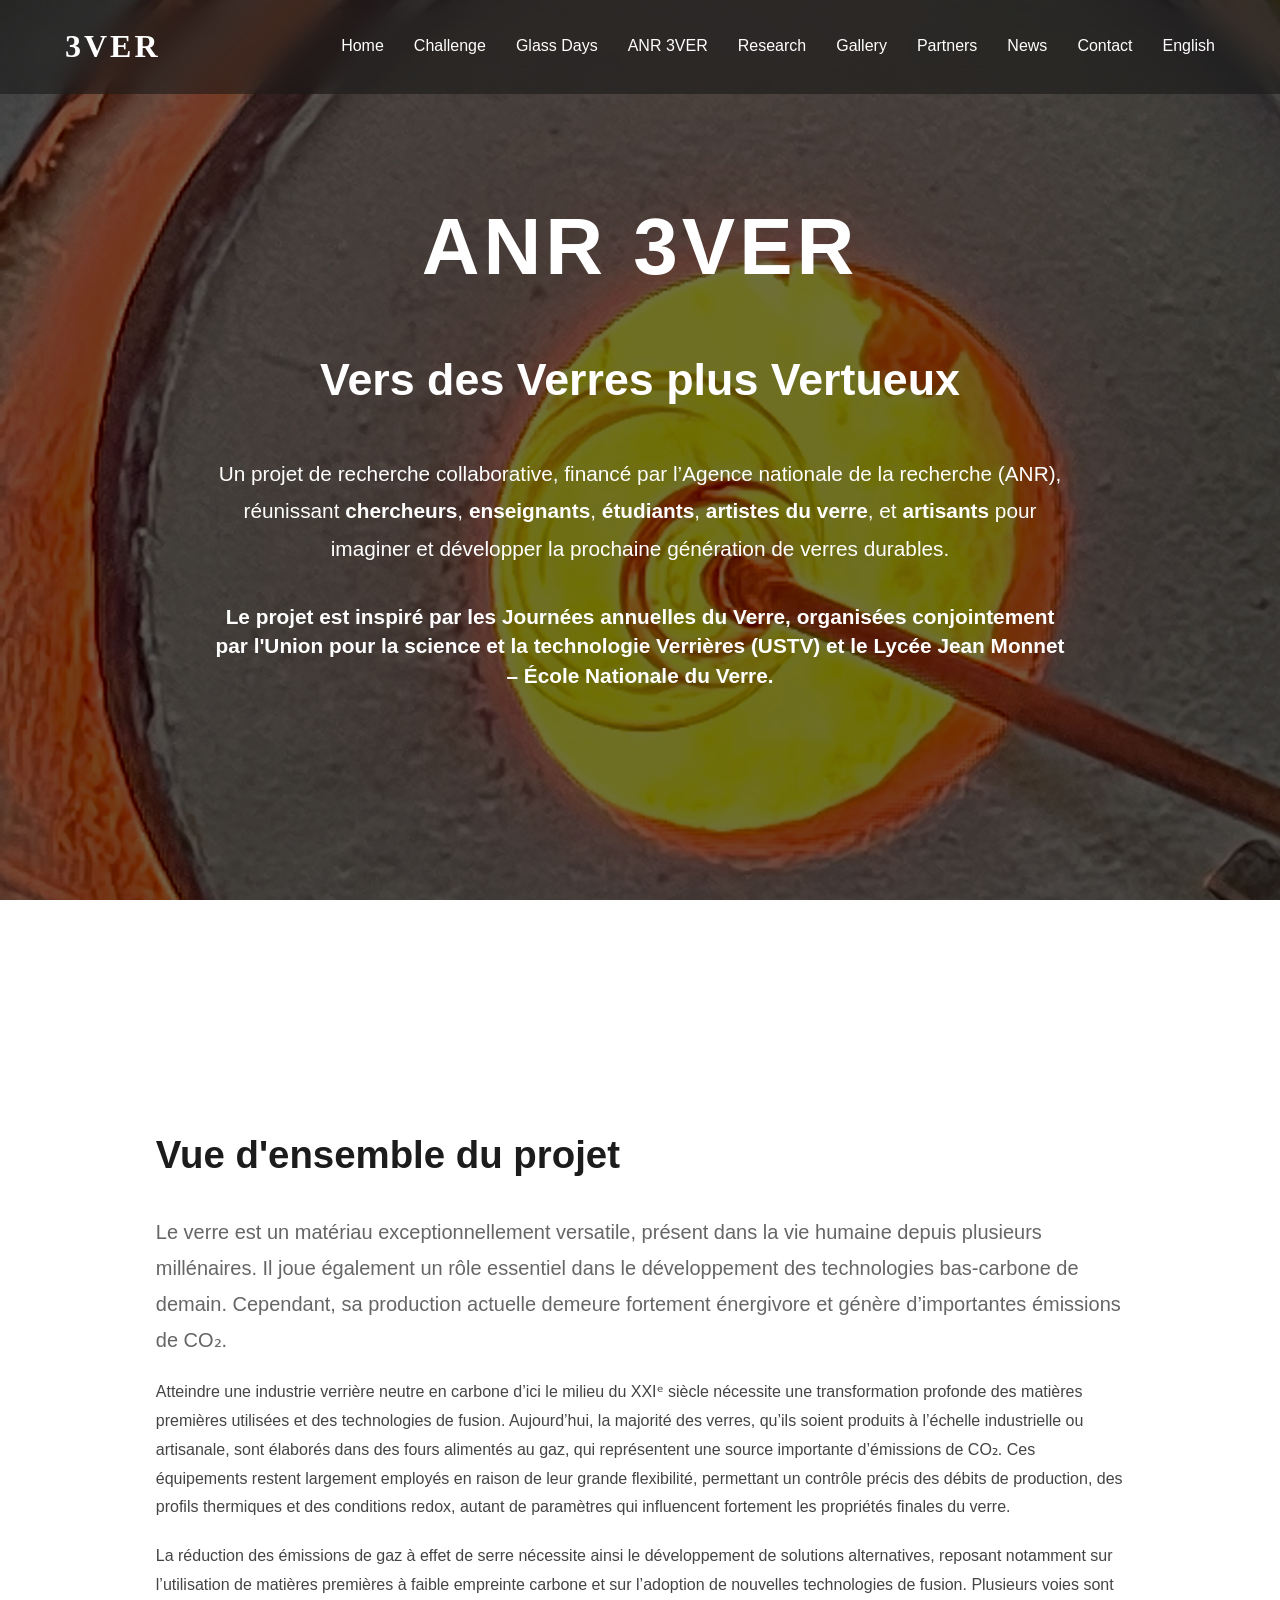
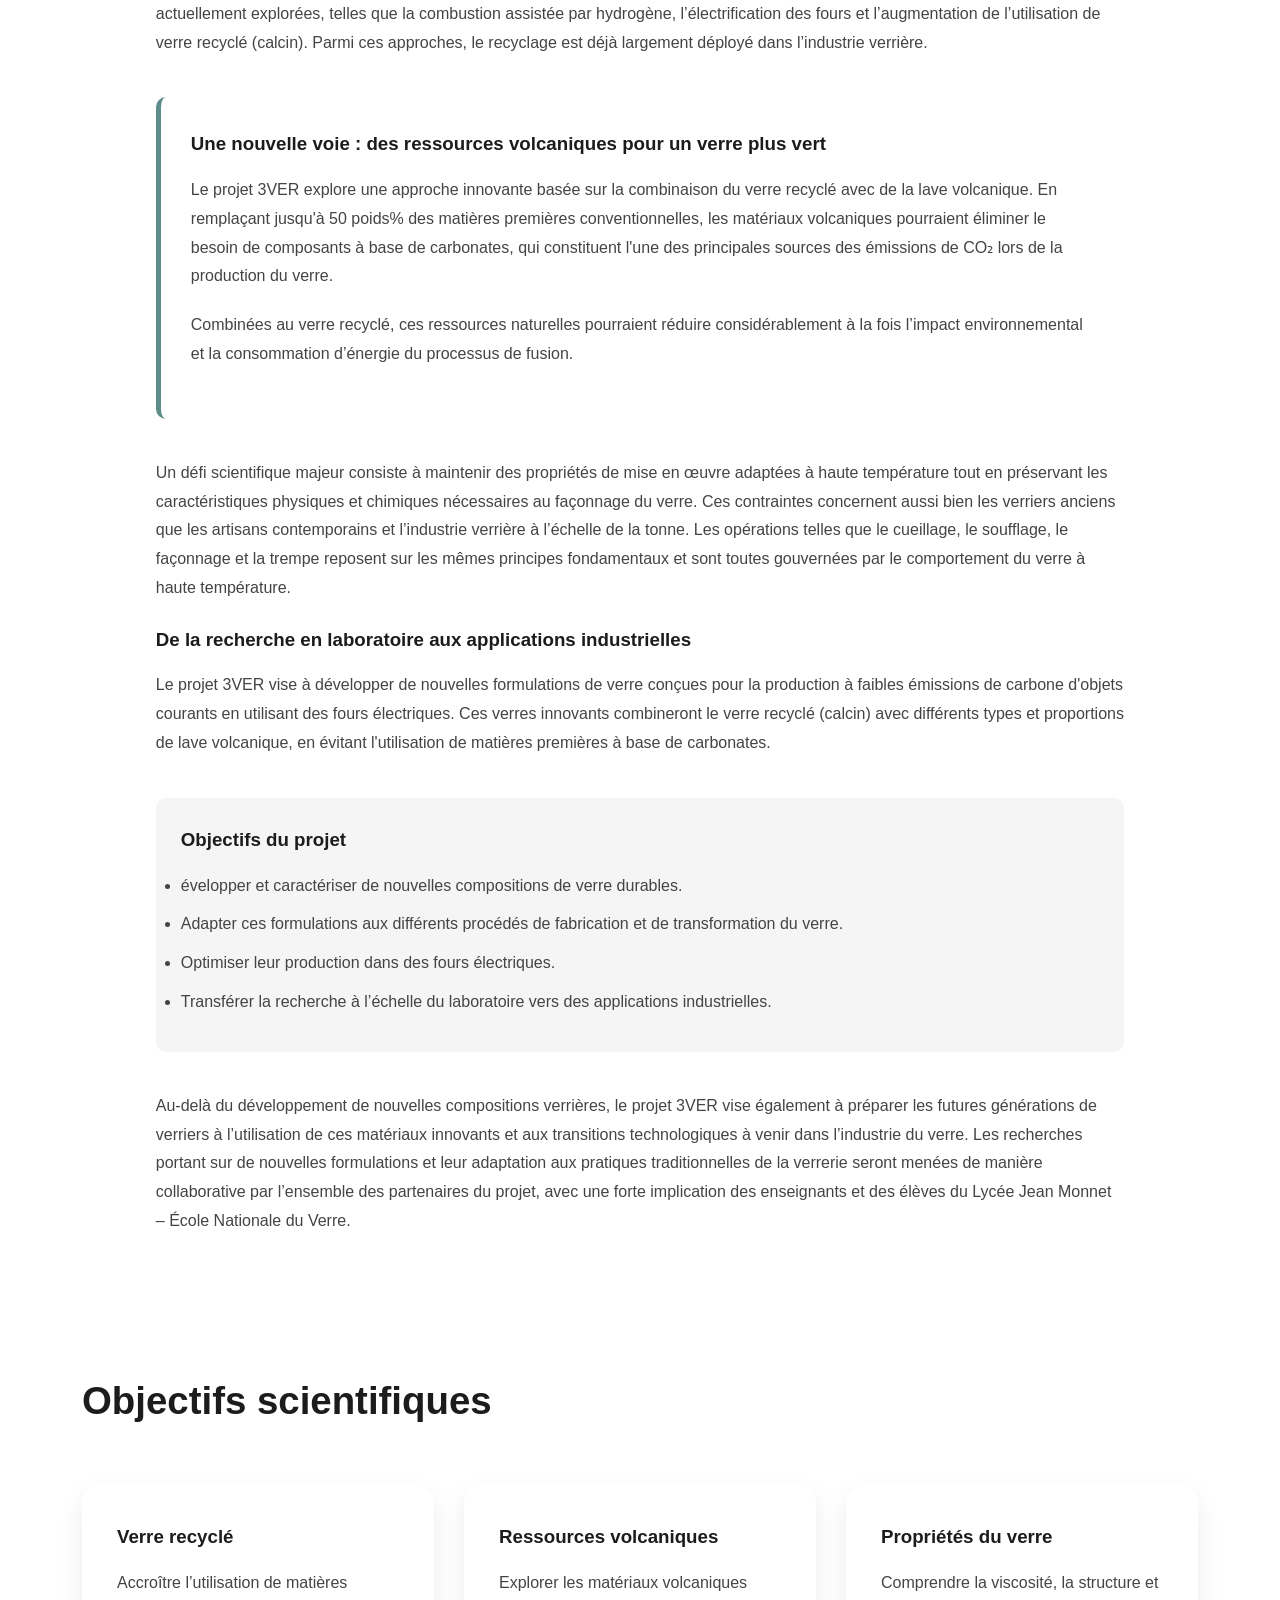
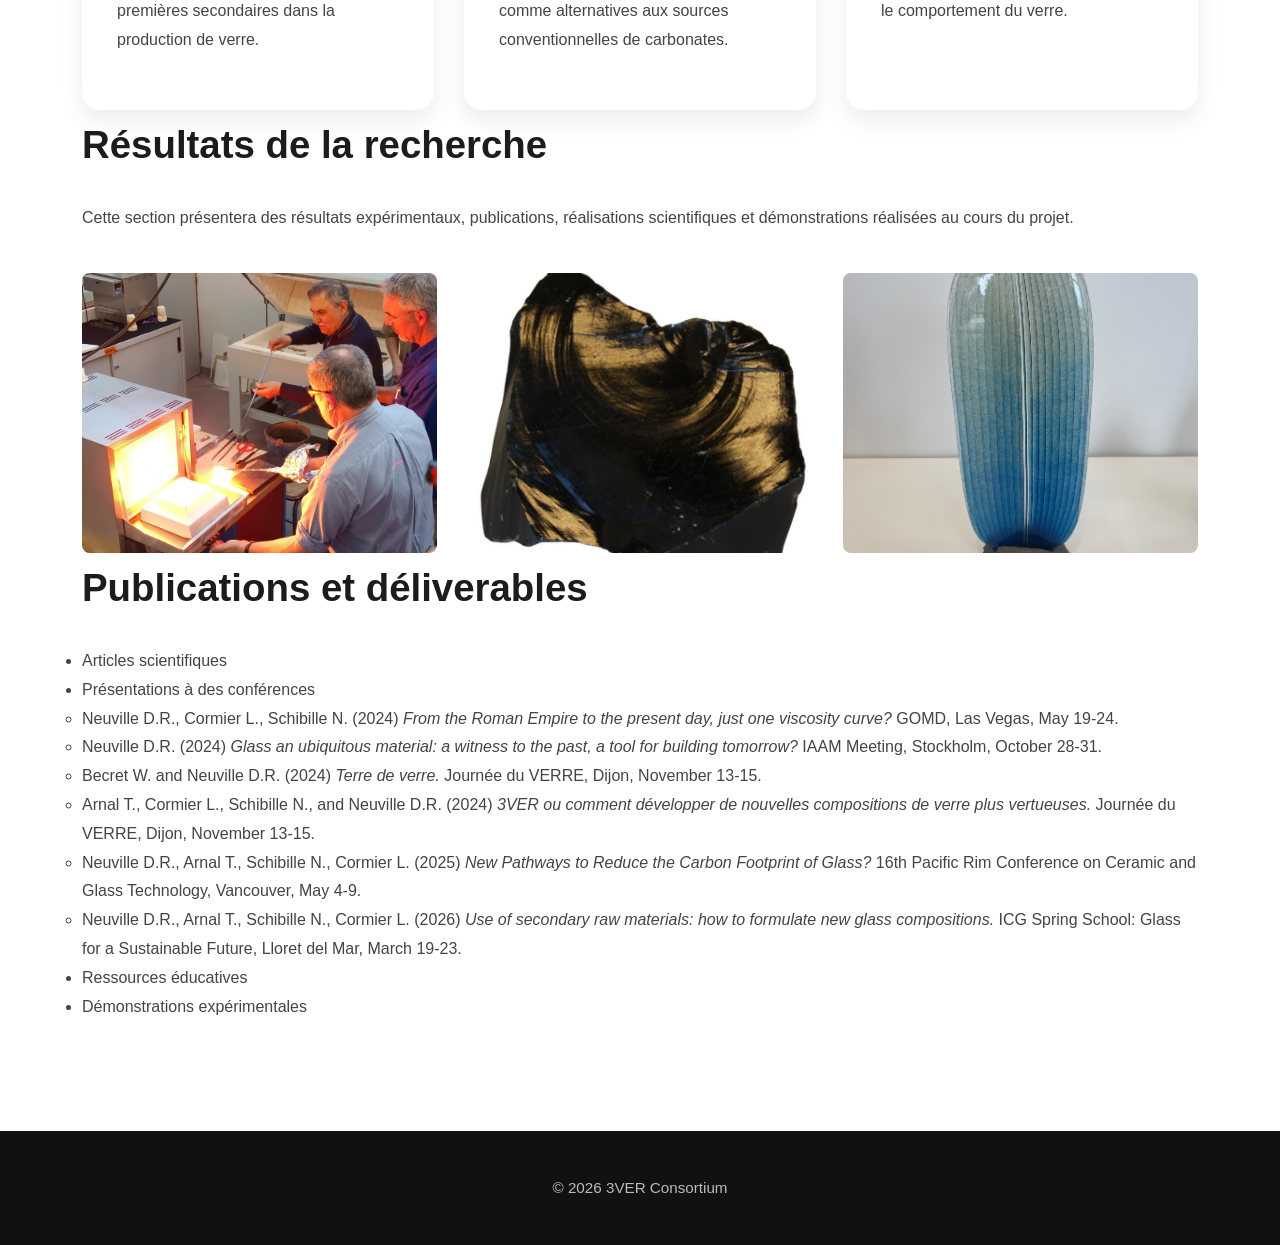
==== anr-3ver-fr.html @ 6abc3930 "Update 3VER website with new content" ====
<!DOCTYPE html>
<html lang="en">

<head>

<meta charset="UTF-8">
<meta name="viewport" content="width=device-width, initial-scale=1.0">

<title>3VER | Projet ANR </title>

<link rel="stylesheet" href="style.css">

</head>


<body>

    <!-- ========================= -->
    <!-- Navigation -->
    <!-- ========================= -->

    <header>

        <nav class="navbar">

            <div class="logo">
                3VER
            </div>

            <ul class="nav-links">

                <li><a href="index.html#home">Home</a></li>
                <li><a href="index.html#challenge">Challenge</a></li>
                <li><a href="glass-days.html">Glass Days</a></li>
                <li><a href="anr-3ver.html">ANR 3VER</a></li>
                <li><a href="index.html#research">Research</a></li>
                <li><a href="index.html#gallery">Gallery</a></li>
                <li><a href="index.html#partners">Partners</a></li>
                <li><a href="index.html#news">News</a></li>
                <li><a href="#contact">Contact</a></li>
                <li><a href="anr-3ver.html">English</a></li>

            </ul>

        </nav>

    </header>

    <!-- ========================= -->
    <!-- Hero -->
    <!-- ========================= -->

    <section id="home" class="hero">

        <div class="overlay"></div>

        <div class="hero-content">

            <h1>ANR 3VER</h1>

            <h2>Vers des Verres plus Vertueux</h2>

            <p class="hero-text">

            Un projet de recherche collaborative, financé par l’Agence nationale de la recherche (ANR), réunissant
            <strong>chercheurs</strong>,
            <strong>enseignants</strong>,
            <strong>étudiants</strong>,
            <strong>artistes du verre</strong>,
            et <strong>artisants</strong>
            pour imaginer et développer la prochaine génération de verres durables.

            </p>

            <p class="hero-subtitle">

            Le projet est inspiré par les <strong>Journées annuelles du Verre</strong>,
            organisées conjointement par l'<strong>Union pour la science et la technologie Verrières (USTV)</strong>
            et le <strong>Lycée Jean Monnet – École Nationale du Verre</strong>.

            </p>


        </div>

    </section>


<section class="section">

<div class="container">


<section class="section">

    <div class="container">

        <h2>Vue d'ensemble du projet</h2>

        <p class="lead">
            Le verre est un matériau exceptionnellement versatile, présent dans la vie humaine depuis plusieurs millénaires. 
            Il joue également un rôle essentiel dans le développement des technologies bas-carbone de demain. Cependant, sa 
            production actuelle demeure fortement énergivore et génère d’importantes émissions de CO₂.
        </p>

        <p>
           Atteindre une industrie verrière neutre en carbone d’ici le milieu du XXIᵉ siècle nécessite une transformation profonde des matières premières 
           utilisées et des technologies de fusion. Aujourd’hui, la majorité des verres, qu’ils soient produits à l’échelle industrielle ou artisanale, 
           sont élaborés dans des fours alimentés au gaz, qui représentent une source importante d’émissions de CO₂. Ces équipements restent largement 
           employés en raison de leur grande flexibilité, permettant un contrôle précis des débits de production, des profils thermiques et des conditions 
           redox, autant de paramètres qui influencent fortement les propriétés finales du verre.
        </p>

        <p>
            La réduction des émissions de gaz à effet de serre nécessite ainsi le développement de solutions alternatives, 
            reposant notamment sur l’utilisation de matières premières à faible empreinte carbone et sur l’adoption de nouvelles 
            technologies de fusion. Plusieurs voies sont actuellement explorées, telles que la combustion assistée par hydrogène, 
            l’électrification des fours et l’augmentation de l’utilisation de verre recyclé (calcin). Parmi ces approches, le 
            recyclage est déjà largement déployé dans l’industrie verrière.   
        </p>


        <div class="highlight">

            <h3>Une nouvelle voie : des ressources volcaniques pour un verre plus vert</h3>

            <p>
                Le projet 3VER explore une approche innovante basée sur la combinaison du verre recyclé
                avec de la lave volcanique. En remplaçant jusqu'à 50 poids% des matières premières conventionnelles, les matériaux volcaniques
                pourraient éliminer le besoin de composants à base de carbonates, qui constituent l'une des principales sources des
                émissions de CO₂ lors de la production du verre.
            </p>

            <p>
                Combinées au verre recyclé, ces ressources naturelles pourraient réduire considérablement à la fois 
                l’impact environnemental et la consommation d’énergie du processus de fusion.
            </p>

        </div>


        <p>
            Un défi scientifique majeur consiste à maintenir des propriétés de mise en œuvre adaptées à haute température 
            tout en préservant les caractéristiques physiques et chimiques nécessaires au façonnage du verre. 
            Ces contraintes concernent aussi bien les verriers anciens que les artisans contemporains et l’industrie verrière à 
            l’échelle de la tonne. Les opérations telles que le cueillage, le soufflage, le façonnage et la trempe reposent sur les 
            mêmes principes fondamentaux et sont toutes gouvernées par le comportement du verre à haute température.
        </p>


        <h3>De la recherche en laboratoire aux applications industrielles</h3>

        <p>
            Le projet 3VER vise à développer de nouvelles formulations de verre conçues pour la production à faibles émissions de carbone 
            d'objets courants en utilisant des fours électriques. Ces verres innovants combineront le verre recyclé
            (calcin) avec différents types et proportions de lave volcanique, en évitant l'utilisation de matières premières à base de carbonates.
        </p>


        <div class="objectives">

            <h3>Objectifs du projet</h3>

            <ul>
                <li>évelopper et caractériser de nouvelles compositions de verre durables.</li>
                <li>Adapter ces formulations aux différents procédés de fabrication et de transformation du verre.</li>
                <li>Optimiser leur production dans des fours électriques.</li>
                <li>Transférer la recherche à l’échelle du laboratoire vers des applications industrielles.</li>
            </ul>

        </div>


        <p>
            Au-delà du développement de nouvelles compositions verrières, le projet 3VER vise également à préparer les 
            futures générations de verriers à l’utilisation de ces matériaux innovants et aux transitions technologiques à venir 
            dans l’industrie du verre. Les recherches portant sur de nouvelles formulations et leur adaptation aux pratiques 
            traditionnelles de la verrerie seront menées de manière collaborative par l’ensemble des partenaires du projet, 
            avec une forte implication des enseignants et des élèves du Lycée Jean Monnet – École Nationale du Verre.
        </p>

    </div>

</section>


<h2>Objectifs scientifiques</h2>


<div class="cards">


<div class="card">

<h3>Verre recyclé</h3>

<p>
Accroître l’utilisation de matières premières secondaires
dans la production de verre.
</p>

</div>


<div class="card">

<h3>Ressources volcaniques</h3>

<p>
Explorer les matériaux volcaniques comme alternatives
aux sources conventionnelles de carbonates.
</p>

</div>


<div class="card">

<h3>Propriétés du verre</h3>

<p>
Comprendre la viscosité, la structure et le comportement du verre.
</p>

</div>


</div>



<h2>Résultats de la recherche</h2>

<p>
Cette section présentera des résultats expérimentaux,
publications, réalisations scientifiques et
démonstrations réalisées au cours du projet.
</p>


<div class="gallery">

<img src="images/Glass-Research.jpg">

<img src="images/Obsidian.png">

<img src="images/Glass-artwork.jpeg">

</div>

<h2>Publications et déliverables</h2>

<ul>
  <li>Articles scientifiques</li>

  <li>
    Présentations à des conférences
    <ul>
      <li>Neuville D.R., Cormier L., Schibille N. (2024) <em>From the Roman Empire to the present day, just one viscosity curve?</em> GOMD, Las Vegas, May 19-24.</li>
      <li>Neuville D.R. (2024) <em>Glass an ubiquitous material: a witness to the past, a tool for building tomorrow?</em> IAAM Meeting, Stockholm, October 28-31.</li>
      <li>Becret W. and Neuville D.R. (2024) <em>Terre de verre.</em> Journée du VERRE, Dijon, November 13-15.</li>
      <li>Arnal T., Cormier L., Schibille N., and Neuville D.R. (2024) <em>3VER ou comment développer de nouvelles compositions de verre plus vertueuses.</em> Journée du VERRE, Dijon, November 13-15.</li>
      <li>Neuville D.R., Arnal T., Schibille N., Cormier L. (2025) <em>New Pathways to Reduce the Carbon Footprint of Glass?</em> 16th Pacific Rim Conference on Ceramic and Glass Technology, Vancouver, May 4-9.</li>
      <li>Neuville D.R., Arnal T., Schibille N., Cormier L. (2026) <em>Use of secondary raw materials: how to formulate new glass compositions.</em> ICG Spring School: Glass for a Sustainable Future, Lloret del Mar, March 19-23.</li>
    </ul>
  </li>

  <li>Ressources éducatives</li>

  <li>Démonstrations expérimentales</li>
</ul>


</div>

</section>


<footer>

<p>
© 2026 3VER Consortium
</p>

</footer>


</body>

</html>
---- style.css ----
/* =====================================================
   3VER Website
   style.css
===================================================== */

/* ---------- COLORS ---------- */

:root {

    --primary: #0d3b66;
    --secondary: #f18f01;
    --green: #3a9d5d;

    --dark: #1c1c1c;
    --light: #fafafa;

    --grey: #f2f2f2;

    --text: #444;

}

/* ---------- RESET ---------- */

*{
    margin:0;
    padding:0;
    box-sizing:border-box;
}

html{

    scroll-behavior:smooth;

}

body{

    font-family:'Inter',sans-serif;
    color:var(--text);

    background:white;

    line-height:1.8;

}

/* ---------- TYPOGRAPHY ---------- */

h1,h2,h3{

    font-family:'Space Grotesk',sans-serif;

    color:var(--dark);

}

h1{

    font-size:5rem;
    letter-spacing:4px;

}

h2{

    font-size:2.4rem;

    margin-bottom:25px;

}

h3{

    margin-bottom:15px;

}

p{

    margin-bottom:20px;

}

.lead{

    font-size:1.25rem;

    color:#666;

}

/* ---------- LINKS ---------- */

a{

    text-decoration:none;

}

/* ---------- NAVBAR ---------- */

header{

    position:fixed;

    width:100%;

    z-index:1000;

    background:rgba(20,20,20,.55);

    backdrop-filter:blur(12px);

}

.navbar{

    max-width:1200px;

    margin:auto;

    display:flex;

    justify-content:space-between;

    align-items:center;

    padding:18px 25px;

}

.logo{

    color:white;

    font-size:2rem;

    font-family:'Space Grotesk';

    font-weight:bold;

    letter-spacing:3px;

}

.nav-links{

    display:flex;

    gap:30px;

    list-style:none;

}

.nav-links a{

    color:white;

    transition:.3s;

}

.nav-links a:hover{

    color:var(--secondary);

}

/* ---------- HERO ---------- */

.hero{

    height:100vh;

    position:relative;

    display:flex;

    justify-content:center;

    align-items:center;

    text-align:center;

    background-image:url("images/hero.jpg");

    background-size:cover;

    background-position:center;

}

.overlay{

    position:absolute;

    inset:0;

    background:rgba(0,0,0,.55);

}

.hero-content{

    position:relative;

    z-index:10;

    color:white;

    width:80%;

    max-width:850px;

}

.hero h1{

    color:white;

    margin-bottom:20px;

}

.hero h2{

    color:white;

    font-size:2.8rem;

}

.hero p{

    font-size:1.3rem;

    margin:35px 0;

}

.hero {
    min-height: 100vh;
    display: flex;
    align-items: center;
    justify-content: center;
    position: relative;

    background-image: url("images/Glass-background.jpeg");
    background-size: cover;
    background-position: center;
    background-repeat: no-repeat;
}
/* ---------- BUTTON ---------- */

.button{

    display:inline-block;

    background:var(--secondary);

    color:white;

    padding:18px 42px;

    border-radius:40px;

    font-weight:600;

    transition:.3s;

}

.button:hover{

    transform:translateY(-4px);

    background:#d97f00;

}

/* ---------- SECTIONS ---------- */

.section{

    padding:110px 20px;

}

.container{

    width:90%;

    max-width:1150px;

    margin:auto;

}

/* ---------- BACKGROUNDS ---------- */

.grey{

    background:var(--grey);

}

.dark{

    background:#202020;

    color:white;

}

.dark h2{

    color:white;

}

.dark blockquote{

    color:white;

}

/* ---------- BLOCKQUOTE ---------- */

blockquote{

    font-size:1.7rem;

    font-style:italic;

    border-left:6px solid var(--secondary);

    padding-left:25px;

    margin:40px 0;

}

/* ---------- TIMELINE ---------- */

.timeline{

    display:grid;

    grid-template-columns:repeat(auto-fit,minmax(240px,1fr));

    gap:35px;

    margin-top:60px;

}

.event{

    background:white;

    padding:30px;

    border-radius:15px;

    box-shadow:0 8px 25px rgba(0,0,0,.08);

    transition:.3s;

}

.event:hover{

    transform:translateY(-8px);

}

/* ---------- RESEARCH CARDS ---------- */

.cards{

    display:grid;

    grid-template-columns:repeat(auto-fit,minmax(250px,1fr));

    gap:30px;

    margin-top:50px;

}

.card{

    background:white;

    padding:35px;

    border-radius:18px;

    box-shadow:0 10px 25px rgba(0,0,0,.08);

    transition:.35s;

}

.card:hover{

    transform:translateY(-10px);

    box-shadow:0 20px 35px rgba(0,0,0,.15);

}

/* ---------- GALLERY ---------- */

.gallery{

    display:grid;

    grid-template-columns:repeat(auto-fit,minmax(280px,1fr));

    gap:20px;

    margin-top:50px;

}

.gallery img{

    width:100%;

    height:260px;

    object-fit:cover;

    border-radius:12px;

    transition:.4s;

    cursor:pointer;

}

.gallery img:hover{

    transform:scale(1.04);

}

/* ---------- PARTNERS ---------- */

.partner {
    text-decoration: none;
    color: inherit;
    display: flex;
    flex-direction: column;
    align-items: center;
    
    background: white;
    padding: 25px;
    border-radius: 12px;
    box-shadow: 0 4px 15px rgba(0,0,0,0.1);

    transition: transform 0.3s ease, box-shadow 0.3s ease;
}

.partner:hover {
    transform: translateY(-5px);
    box-shadow: 0 8px 25px rgba(0,0,0,0.15);
}

.partner p {
    text-align: center;
    font-weight: 500;
    margin-bottom: 20px;
}

.partner img {
    max-width: 140px;
    max-height: 90px;
    object-fit: contain;
    margin: 10px;
}

/* ---------- NEWS ---------- */

.news{

    display:grid;

    grid-template-columns:repeat(auto-fit,minmax(280px,1fr));

    gap:30px;

    margin-top:45px;

}

.news article{

    background:white;

    padding:30px;

    border-radius:15px;

    box-shadow:0 8px 25px rgba(0,0,0,.08);

    transition:.3s;

}

.news article:hover{

    transform:translateY(-6px);

}

/* ---------- FOOTER ---------- */

footer{

    background:#111;

    color:#bbb;

    text-align:center;

    padding:35px;

    font-size:.95rem;

}

footer p{

    margin:8px;

}

/* ---------- ANIMATION ---------- */

.section{

    animation:fadeIn .8s ease;

}

@keyframes fadeIn{

    from{

        opacity:0;

        transform:translateY(35px);

    }

    to{

        opacity:1;

        transform:translateY(0);

    }

}

/* ---------- RESPONSIVE ---------- */

@media(max-width:900px){

    .navbar{

        flex-direction:column;

        gap:20px;

    }

    .nav-links{

        flex-wrap:wrap;

        justify-content:center;

        gap:15px;

    }

    h1{

        font-size:3rem;

    }

    .hero h2{

        font-size:2rem;

    }

    .hero p{

        font-size:1.1rem;

    }

}

@media(max-width:600px){

    .section{

        padding:80px 15px;

    }

    h2{

        font-size:2rem;

    }

    .gallery img{

        height:220px;

    }

}
.nav-links a.active{
    color:#f18f01;
    font-weight:700;
}

.community-image{
    text-align:center;
    margin-top:40px;
}

/* ---------- Image Community working together ---------- */

.community-image img{
    width:90%;
    max-width:1000px;
    height:auto;
    border-radius:16px;
    box-shadow:0 10px 30px rgba(0,0,0,0.15);
}

/* ---------- Image Timeline ---------- */

.timeline .event img {
    width: 100%;
    height: 180px;
    object-fit: cover;
    border-radius: 8px;
    margin: 15px 0;
}

/* ---------- Contact ---------- */

.center {
    text-align: center;
}

.contacts {
    display: flex;
    gap: 40px;
    justify-content: space-between;
}

.contact {
    flex: 1;
}

@media (max-width: 768px) {
    .contacts {
        flex-direction: column;
    }
}

/* ---------- Partners ---------- */

#partners h2:not(:first-child) {
    margin-top: 40px;
}
.partners {
    display: flex;
    flex-wrap: wrap;
    gap: 30px;
    justify-content: center;
}

.partner {
    width: 180px;
    text-align: center;
}

.partner img {
    max-width: 120px;
    max-height: 80px;
    object-fit: contain;
    margin-bottom: 15px;
}

/* ---------- Hero small - Glass Days ---------- */

.hero.small {
    position: relative;
}

.hero.small::before {
    content: "";
    position: absolute;
    inset: 0;
    background: rgba(255, 255, 255, 0.6);
}

.hero.small .hero-content,
.hero.small .hero-content h1,
.hero.small .hero-content h2,
.hero.small .hero-content p {
    position: relative;
    z-index: 1;
    color: black;
}

.hero-subtitle {
    font-size: clamp(2rem, 4vw, 2.8rem);
    font-weight: 700;
    line-height: 1.4;
    text-align: center;
    max-width: 900px;
    margin: 2rem auto 0;
}
/* ---------- Press- Glass Days ---------- */

.press-list {
    margin-top: 30px;
    padding-left: 20px;
}

.press-list li {
    margin-bottom: 25px;
    line-height: 1.6;
}

.press-list a {
    color: inherit;
    text-decoration: underline;
}

/* ---------- Hero small - ANR 3VER ---------- */

.highlight {
    background: rgba(255,255,255,0.7);
    padding: 30px;
    margin: 40px 0;
    border-left: 5px solid #5c8d89;
    border-radius: 10px;
}

.highlight h3 {
    margin-top: 0;
}

.objectives {
    margin: 40px 0;
    padding: 25px;
    background: #f5f5f5;
    border-radius: 10px;
}

.objectives li {
    margin-bottom: 10px;
}

/* ---------- Glass Days 2022 ---------- */

.participants-grid {
    display: grid;
    gap: 35px;
    margin-top: 30px;
}


.participant-category {
    padding-bottom: 10px;
}


.participant-category h3 {
    margin-bottom: 12px;
    font-size: 1.3rem;
}


.participant-category ul {
    margin: 0;
    padding-left: 25px;
}


.participant-category li {
    margin-bottom: 6px;
    line-height: 1.5;
}


.association-text {
    margin-top: 40px;
    font-style: italic;
}


@media (min-width: 900px) {

.participants-grid {
    grid-template-columns: repeat(2, 1fr);
    column-gap: 60px;
}

}

.gallery {
    display: grid;
    grid-template-columns: repeat(3, 1fr);
    gap: 25px;
    margin-top: 40px;
}


.gallery img {
    width: 100%;
    height: 280px;
    object-fit: cover;
    border-radius: 8px;
    display: block;
}


@media (max-width: 900px) {

    .gallery {
        grid-template-columns: repeat(2, 1fr);
    }

}


@media (max-width: 600px) {

    .gallery {
        grid-template-columns: 1fr;
    }


    .gallery img {
        height: auto;
    }

}
.workshop-conclusion {
    margin-top: 60px;
    line-height: 1.7;
}

.glass-day-2022-main-image img{
    width:90%;
    max-width:1000px;
    height:auto;
    border-radius:16px;
    box-shadow:0 10px 30px rgba(0,0,0,0.15);
}
.conference-resources {
    margin-top: 25px;
    text-align: center;
}

.conference-resources a {
    font-weight: 600;
}

/* ---------- Glass Days 2023 ---------- */

.glass-day-2023-main-image img{
    width:90%;
    max-width:1000px;
    height:auto;
    border-radius:16px;
    box-shadow:0 10px 30px rgba(0,0,0,0.15);
}


.gallery {
    display: grid;
    grid-template-columns: repeat(3, 1fr);
    gap: 25px;
    margin-top: 40px;
}



@media (min-width: 900px) {

.participants-grid {
    grid-template-columns: repeat(2, 1fr);
    column-gap: 60px;
}

}

.gallery {
    display: grid;
    grid-template-columns: repeat(3, 1fr);
    gap: 25px;
    margin-top: 40px;
}


.gallery img {
    width: 100%;
    height: 280px;
    object-fit: cover;
    border-radius: 8px;
    display: block;
}


@media (max-width: 900px) {

    .gallery {
        grid-template-columns: repeat(2, 1fr);
    }

}


@media (max-width: 600px) {

    .gallery {
        grid-template-columns: 1fr;
    }


    .gallery img {
        height: auto;
    }

}
.gallery figure {
    margin: 0;
    text-align: center;
}

.gallery figcaption {
    font-size: 0.9rem;
    margin-top: 8px;
    color: #555;
    line-height: 1.4;
}
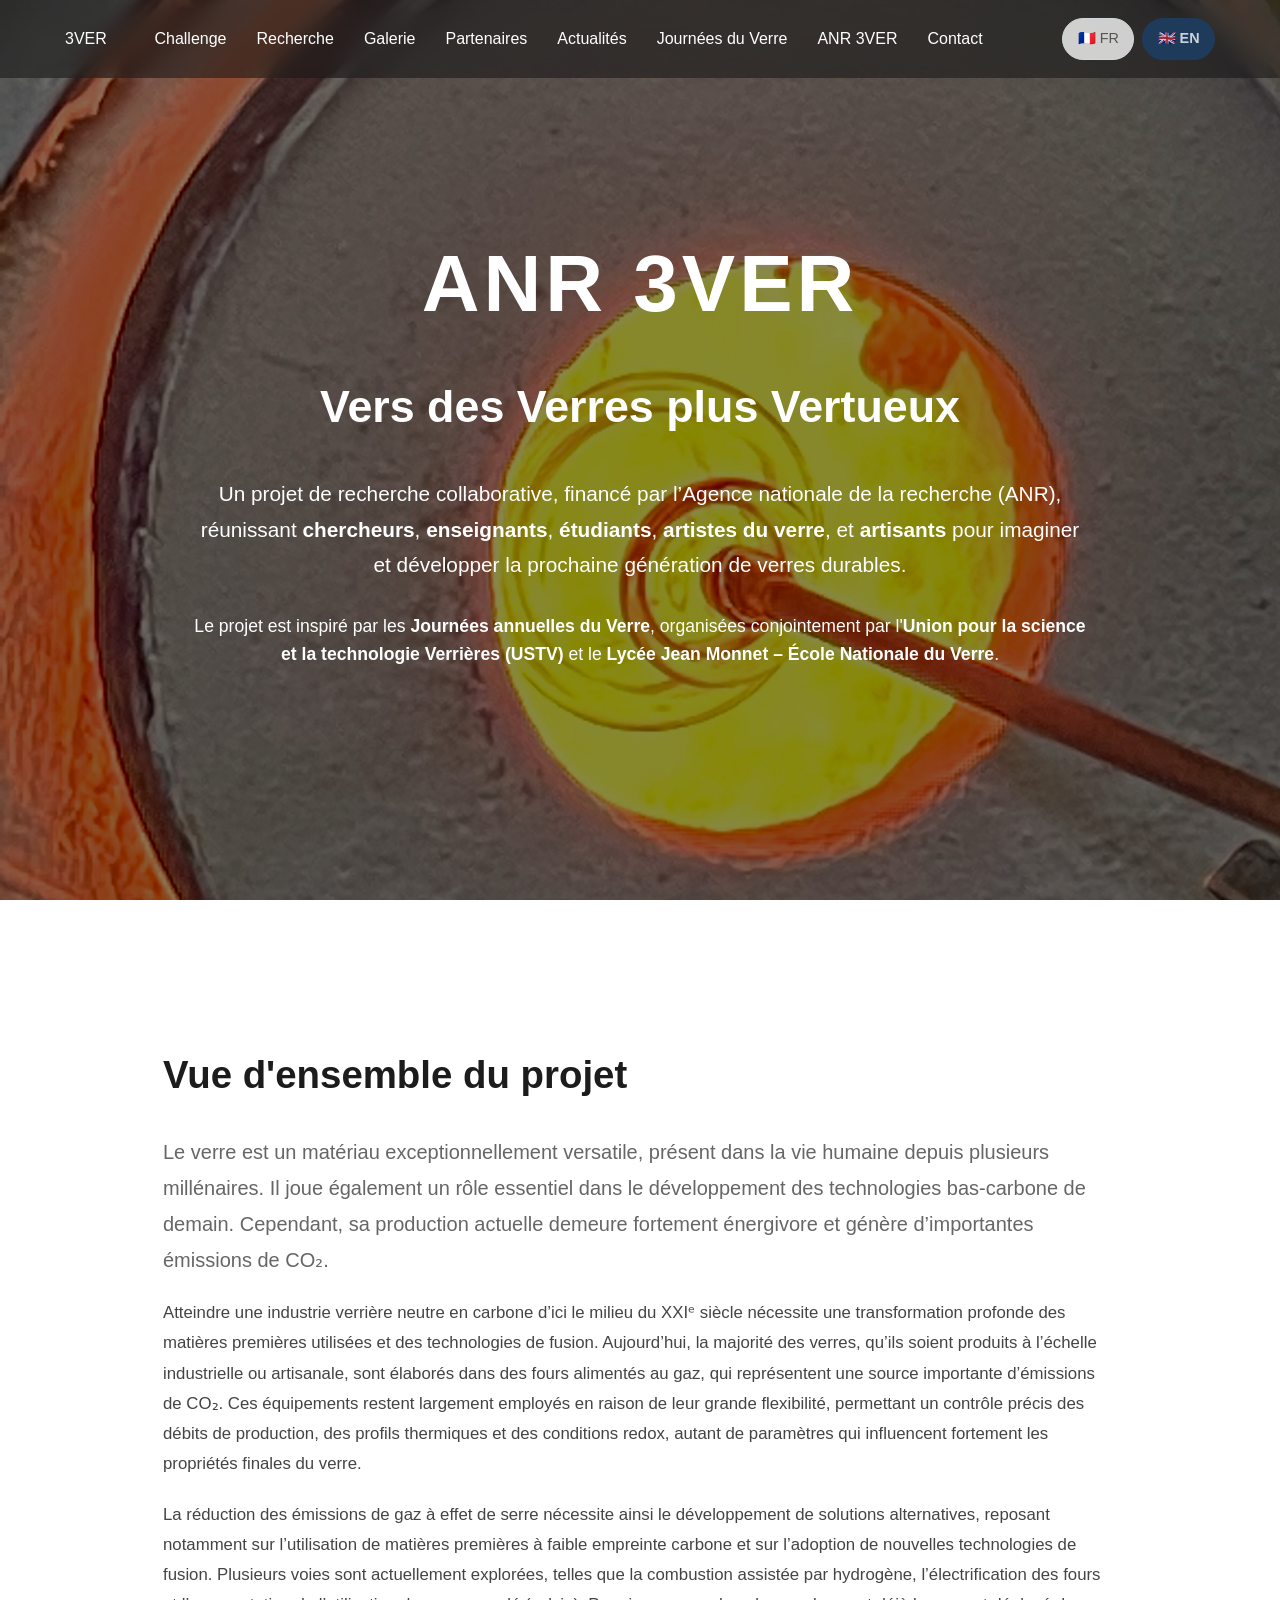
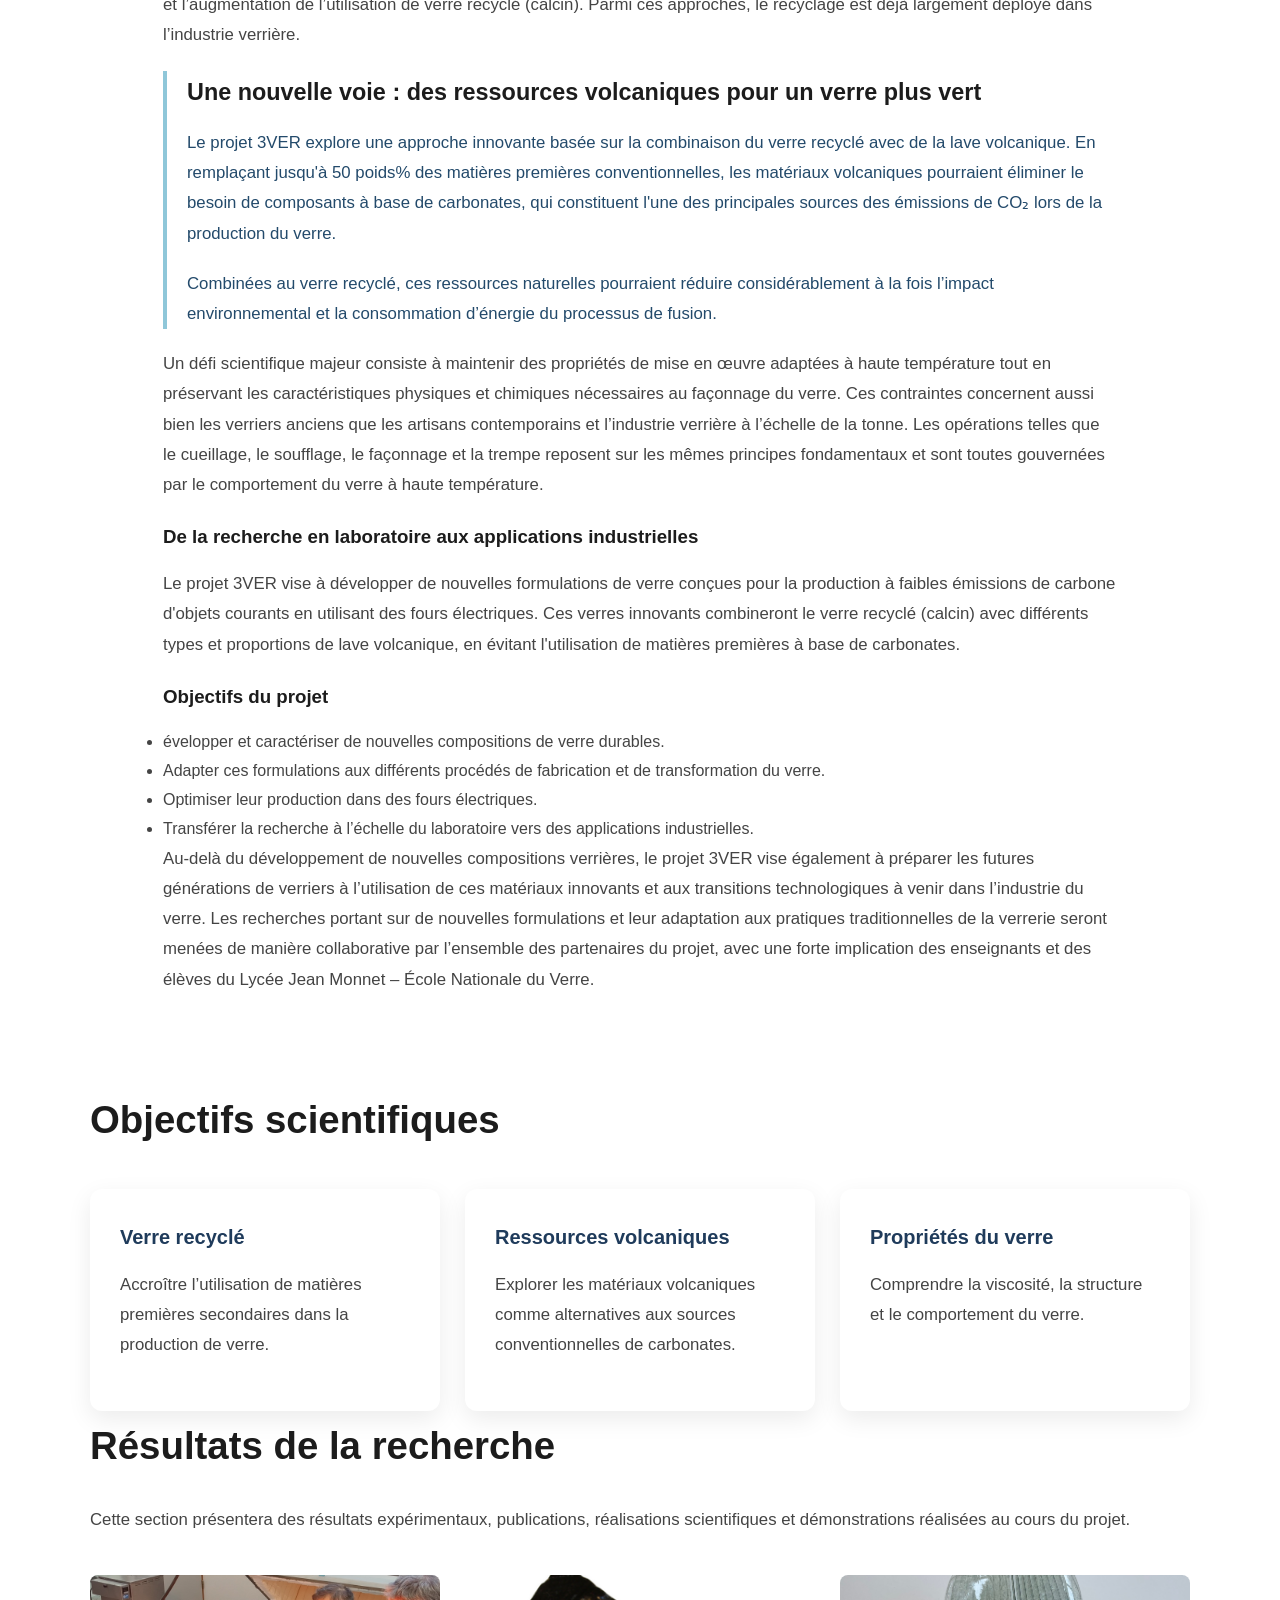
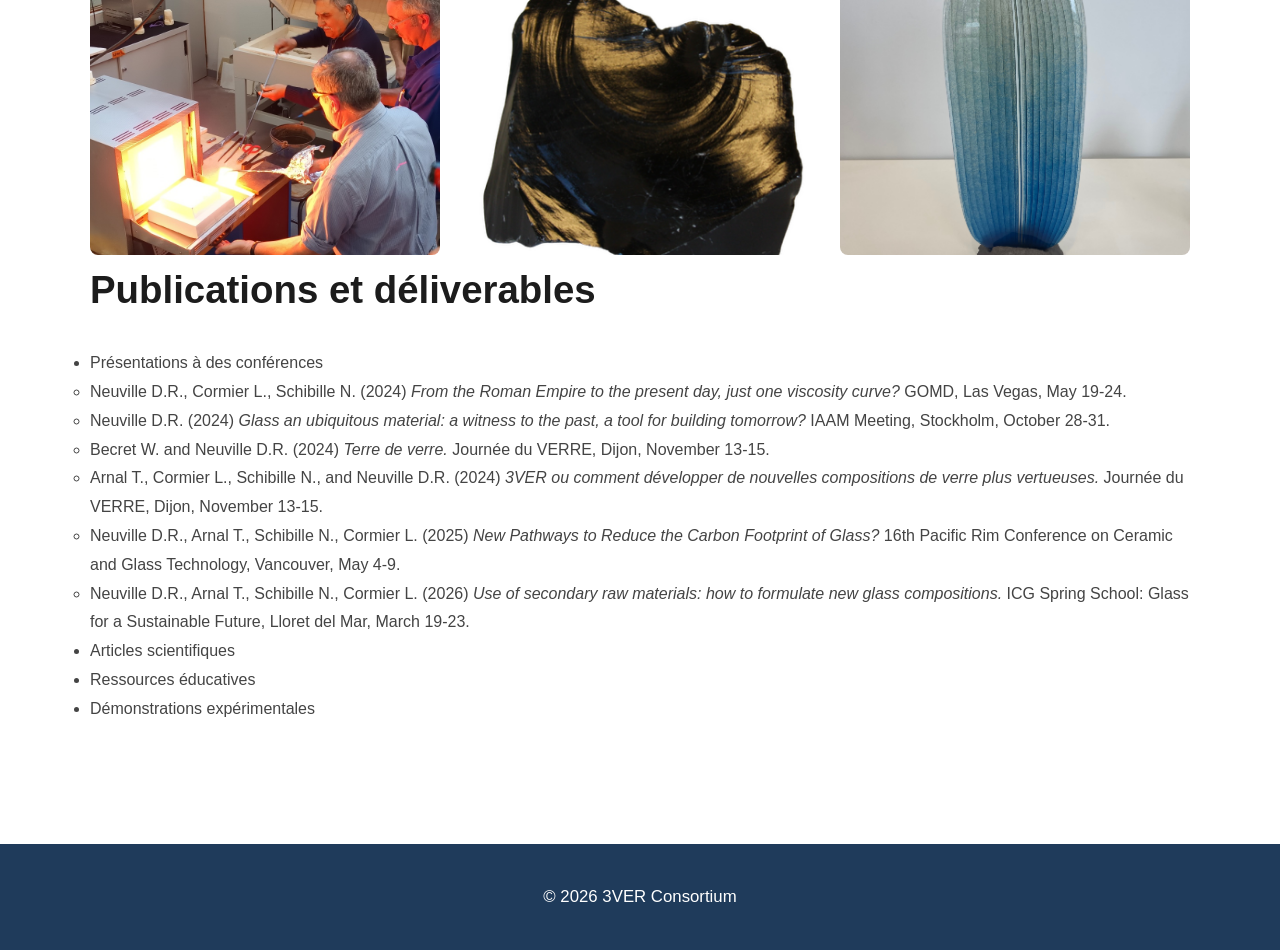
==== commit 2614cb68: "Update Glass Days 2023 page and gallery" ====
--- a/anr-3ver-fr.html
+++ b/anr-3ver-fr.html
@@ -24,23 +24,32 @@
         <nav class="navbar">
 
             <div class="logo">
-                3VER
+                <a href="index-fr.html#home">3VER</a>
             </div>
-
             <ul class="nav-links">
-
-                <li><a href="index.html#home">Home</a></li>
-                <li><a href="index.html#challenge">Challenge</a></li>
-                <li><a href="glass-days.html">Glass Days</a></li>
-                <li><a href="anr-3ver.html">ANR 3VER</a></li>
-                <li><a href="index.html#research">Research</a></li>
-                <li><a href="index.html#gallery">Gallery</a></li>
-                <li><a href="index.html#partners">Partners</a></li>
-                <li><a href="index.html#news">News</a></li>
-                <li><a href="#contact">Contact</a></li>
-                <li><a href="anr-3ver.html">English</a></li>
+                
+                <li><a href="index-fr.html#challenge">Challenge</a></li>
+                <li><a href="index-fr.html#research">Recherche</a></li>
+                <li><a href="index-fr.html#gallery">Galerie</a></li>
+                <li><a href="index-fr.html#partners">Partenaires</a></li>
+                <li><a href="index-fr.html#news">Actualités</a></li>
+                <li><a href="glass-days-fr.html">Journées du Verre</a></li>
+                <li><a href="anr-3ver-fr.html">ANR 3VER</a></li>
+                <li><a href="index-fr.html#contact">Contact</a></li>
 
             </ul>
+
+                <div class="language-switch">
+
+                    <a href="anr-3ver-fr.html" class="lang">
+                        🇫🇷 FR
+                    </a>
+
+                    <a href="anr-3ver.html" class="lang active">
+                        🇬🇧 EN
+                    </a>
+
+                </div>
 
         </nav>
 
@@ -251,7 +260,6 @@
 <h2>Publications et déliverables</h2>
 
 <ul>
-  <li>Articles scientifiques</li>
 
   <li>
     Présentations à des conférences
@@ -265,9 +273,9 @@
     </ul>
   </li>
 
-  <li>Ressources éducatives</li>
-
-  <li>Démonstrations expérimentales</li>
+    <li>Articles scientifiques</li>
+    <li>Ressources éducatives</li>
+    <li>Démonstrations expérimentales</li>
 </ul>
 
 
--- a/style.css
+++ b/style.css
@@ -130,154 +130,172 @@
 
 }
 
-.logo{
+.logo a {
+    color: white;
+    text-decoration: none;
+    font-weight: inherit;
+    font-size: inherit;
+}
+
+.logo a:hover {
+    opacity: 0;
+}
+
+.nav-links{
+
+    display:flex;
+
+    gap:30px;
+
+    list-style:none;
+
+}
+
+.nav-links a{
 
     color:white;
 
-    font-size:2rem;
-
-    font-family:'Space Grotesk';
-
-    font-weight:bold;
-
-    letter-spacing:3px;
-
-}
-
-.nav-links{
-
+    transition:.3s;
+
+}
+
+.nav-links a:hover{
+
+    color:var(--secondary);
+
+}
+
+.language-switch{
     display:flex;
-
-    gap:30px;
-
-    list-style:none;
-
-}
-
-.nav-links a{
-
-    color:white;
-
-    transition:.3s;
-
-}
-
-.nav-links a:hover{
-
-    color:var(--secondary);
-
-}
-
-/* ---------- HERO ---------- */
-
-.hero{
-
-    height:100vh;
-
-    position:relative;
+    align-items:center;
+    gap:0.5rem;
+    margin-left:2rem;
+}
+
+.language-switch .lang{
 
     display:flex;
-
-    justify-content:center;
-
     align-items:center;
-
-    text-align:center;
-
-    background-image:url("images/hero.jpg");
-
-    background-size:cover;
-
-    background-position:center;
-
-}
-
-.overlay{
-
-    position:absolute;
-
-    inset:0;
-
-    background:rgba(0,0,0,.55);
-
-}
-
-.hero-content{
-
-    position:relative;
-
-    z-index:10;
-
-    color:white;
-
-    width:80%;
-
-    max-width:850px;
-
-}
-
-.hero h1{
-
-    color:white;
-
-    margin-bottom:20px;
-
-}
-
-.hero h2{
-
-    color:white;
-
-    font-size:2.8rem;
-
-}
-
-.hero p{
-
-    font-size:1.3rem;
-
-    margin:35px 0;
-
-}
-
-.hero {
-    min-height: 100vh;
+    gap:0.35rem;
+    padding:0.45rem 0.9rem;
+    border:1px solid #cfd8dc;
+    border-radius:999px;
+    background:rgba(255, 255, 255, 0.775);
+    color:#555;
+    text-decoration:none;
+    font-size:0.9rem;
+    font-weight:500;
+    transition:all .25s ease;
+}
+
+.language-switch .lang:hover{
+    border-color:#2d6a8a;
+    color:#2d6a8a;
+    transform:translateY(-1px);
+}
+
+.language-switch .lang.active{
+    background:#1f3b5b;
+    border-color:#1f3b5b;
+    color:rgba(255, 255, 255, 0.775);
+}
+
+.language-switch a {
     display: flex;
     align-items: center;
-    justify-content: center;
-    position: relative;
-
-    background-image: url("images/Glass-background.jpeg");
-    background-size: cover;
-    background-position: center;
-    background-repeat: no-repeat;
-}
+    gap: 0.35rem;
+    text-decoration: none;
+    color: #777;
+    transition: color 0.25s ease;
+}
+
+.language-switch a:hover {
+    color: #2d6a8a;
+}
+
+.language-switch a.active {
+    color: #1f3b5b;
+    font-weight: 600;
+}
+
+.language-switch span {
+    color: #bbb;
+}
+/* ---------- HERO ---------- */
+
+.hero {
+    height:100vh;
+    min-height:700px;
+    position:relative;
+    display:flex;
+    align-items:center;
+    justify-content:center;
+    text-align:center;
+    background-image:url("images/Glass-background.jpeg");
+    background-size:cover;
+    background-position:center;
+    background-repeat:no-repeat;
+}
+
+.overlay {
+    position:absolute;
+    top:0;
+    left:0;
+    width:100%;
+    height:100%;
+    background:rgba(0,0,0,0.45);
+}
+
+
+.hero-content{
+    position:relative;
+    z-index:2;
+    color:white;
+    width:80%;
+    max-width:900px;
+}
+
+.hero h1{
+    font-size:5rem;
+    color:white;
+    margin-bottom:10px;
+}
+
+.hero h2{
+    color:white;
+    font-size:2.8rem;
+    margin-bottom:30px;
+}
+
+.hero-text {
+    font-size:1.3rem;
+    line-height:1.7;
+}
+
+
+.hero-subtitle {
+    font-size:1.1rem;
+    line-height:1.6;
+    margin-top:30px;
+}
+
+
+
 /* ---------- BUTTON ---------- */
 
 .button{
-
     display:inline-block;
-
     background:var(--secondary);
-
     color:white;
-
     padding:18px 42px;
-
     border-radius:40px;
-
     font-weight:600;
-
     transition:.3s;
-
 }
 
 .button:hover{
-
     transform:translateY(-4px);
-
     background:#d97f00;
-
 }
 
 /* ---------- SECTIONS ---------- */
@@ -706,36 +724,6 @@
     margin-bottom: 15px;
 }
 
-/* ---------- Hero small - Glass Days ---------- */
-
-.hero.small {
-    position: relative;
-}
-
-.hero.small::before {
-    content: "";
-    position: absolute;
-    inset: 0;
-    background: rgba(255, 255, 255, 0.6);
-}
-
-.hero.small .hero-content,
-.hero.small .hero-content h1,
-.hero.small .hero-content h2,
-.hero.small .hero-content p {
-    position: relative;
-    z-index: 1;
-    color: black;
-}
-
-.hero-subtitle {
-    font-size: clamp(2rem, 4vw, 2.8rem);
-    font-weight: 700;
-    line-height: 1.4;
-    text-align: center;
-    max-width: 900px;
-    margin: 2rem auto 0;
-}
 /* ---------- Press- Glass Days ---------- */
 
 .press-list {
@@ -753,30 +741,6 @@
     text-decoration: underline;
 }
 
-/* ---------- Hero small - ANR 3VER ---------- */
-
-.highlight {
-    background: rgba(255,255,255,0.7);
-    padding: 30px;
-    margin: 40px 0;
-    border-left: 5px solid #5c8d89;
-    border-radius: 10px;
-}
-
-.highlight h3 {
-    margin-top: 0;
-}
-
-.objectives {
-    margin: 40px 0;
-    padding: 25px;
-    background: #f5f5f5;
-    border-radius: 10px;
-}
-
-.objectives li {
-    margin-bottom: 10px;
-}
 
 /* ---------- Glass Days 2022 ---------- */
 
@@ -961,4 +925,188 @@
     margin-top: 8px;
     color: #555;
     line-height: 1.4;
+}
+
+/* ========================= */
+/* Glass Days 2024 */
+/* ========================= */
+
+
+/* General text improvements */
+
+.section {
+    padding: 70px 20px;
+}
+
+
+.container {
+    max-width: 1100px;
+    margin: auto;
+}
+
+
+p {
+    font-size: 1.05rem;
+    line-height: 1.8;
+}
+
+
+/* Highlight introduction */
+
+.highlight {
+    font-size: 1.25rem;
+    font-weight: 500;
+    color: #234a6b;
+    border-left: 4px solid #8fc7d9;
+    padding-left: 20px;
+}
+
+/* ========================= */
+/* Lecture and workshop cards */
+/* ========================= */
+
+.cards {
+
+    display: grid;
+    grid-template-columns:
+    repeat(auto-fit, minmax(280px, 1fr));
+    gap: 25px;
+    margin-top: 35px;
+}
+
+.card {
+    background: white;
+    padding: 30px;
+    border-radius: 12px;
+    box-shadow:
+    0 8px 25px rgba(0,0,0,0.08);
+    transition: transform 0.3s ease,
+                box-shadow 0.3s ease;
+}
+
+.card:hover {
+    transform: translateY(-5px);
+    box-shadow:
+    0 15px 35px rgba(0,0,0,0.15);
+}
+
+.card h3 {
+    color: #1f3b5b;
+    margin-top: 0;
+    font-size: 1.25rem;
+}
+
+.card a {
+    display: block;
+}
+
+.card img {
+    width: 100%;
+    height: 180px;
+    object-fit: contain;
+    transition: transform 0.3s ease;
+    border-radius:12px 12px 0 0;
+    margin-bottom:20px;
+    cursor: zoom-in;
+}
+
+.card img:hover {
+    transform: scale(1.04);
+}
+
+/* ========================= */
+/* Main image */
+/* ========================= */
+
+.glass-day-2024-main-image {
+    margin-top: 40px;
+    text-align: center;
+}
+
+.large-image {
+    width: 100%;
+    max-width: 900px;
+    border-radius: 15px;
+    box-shadow:
+    0 10px 30px rgba(0,0,0,0.15);
+}
+
+figcaption {
+    margin-top: 10px;
+    font-size: 0.9rem;
+    font-style: italic;
+    color: #666;
+}
+
+/* ========================= */
+/* Buttons */
+/* ========================= */
+
+.button {
+    display: inline-block;
+    background: #1f3b5b;
+    color: white;
+    padding: 12px 25px;
+    border-radius: 25px;
+    text-decoration: none;
+    transition: background 0.3s ease;
+}
+
+.button:hover {
+    background: #345f85;
+}
+
+/* ========================= */
+/* Footer */
+/* ========================= */
+
+footer {
+    background: #1f3b5b;
+    color: white;
+    text-align: center;
+    padding: 30px;
+    margin-top: 50px;
+}
+
+.gallerySwiper{
+    width:100%;
+    margin-top:40px;
+}
+
+.swiper-slide{
+    text-align:center;
+}
+
+.swiper-slide img{
+    width:100%;
+    max-height:650px;
+    object-fit:contain;
+    border-radius:12px;
+    box-shadow:0 10px 25px rgba(0,0,0,.2);
+}
+
+.swiper-slide p{
+    margin-top:15px;
+    font-style:italic;
+}
+
+.swiper-button-next,
+.swiper-button-prev {
+    color: white;
+    background: rgba(0,0,0,0.45);
+    width: 50px;
+    height: 50px;
+    border-radius: 50%;
+    transition: 0.3s;
+}
+
+.swiper-button-next:hover,
+.swiper-button-prev:hover {
+    background: rgba(0,0,0,0.75);
+}
+
+.swiper-button-next::after,
+.swiper-button-prev::after {
+    font-size: 24px;
+    font-weight: bold;
 }
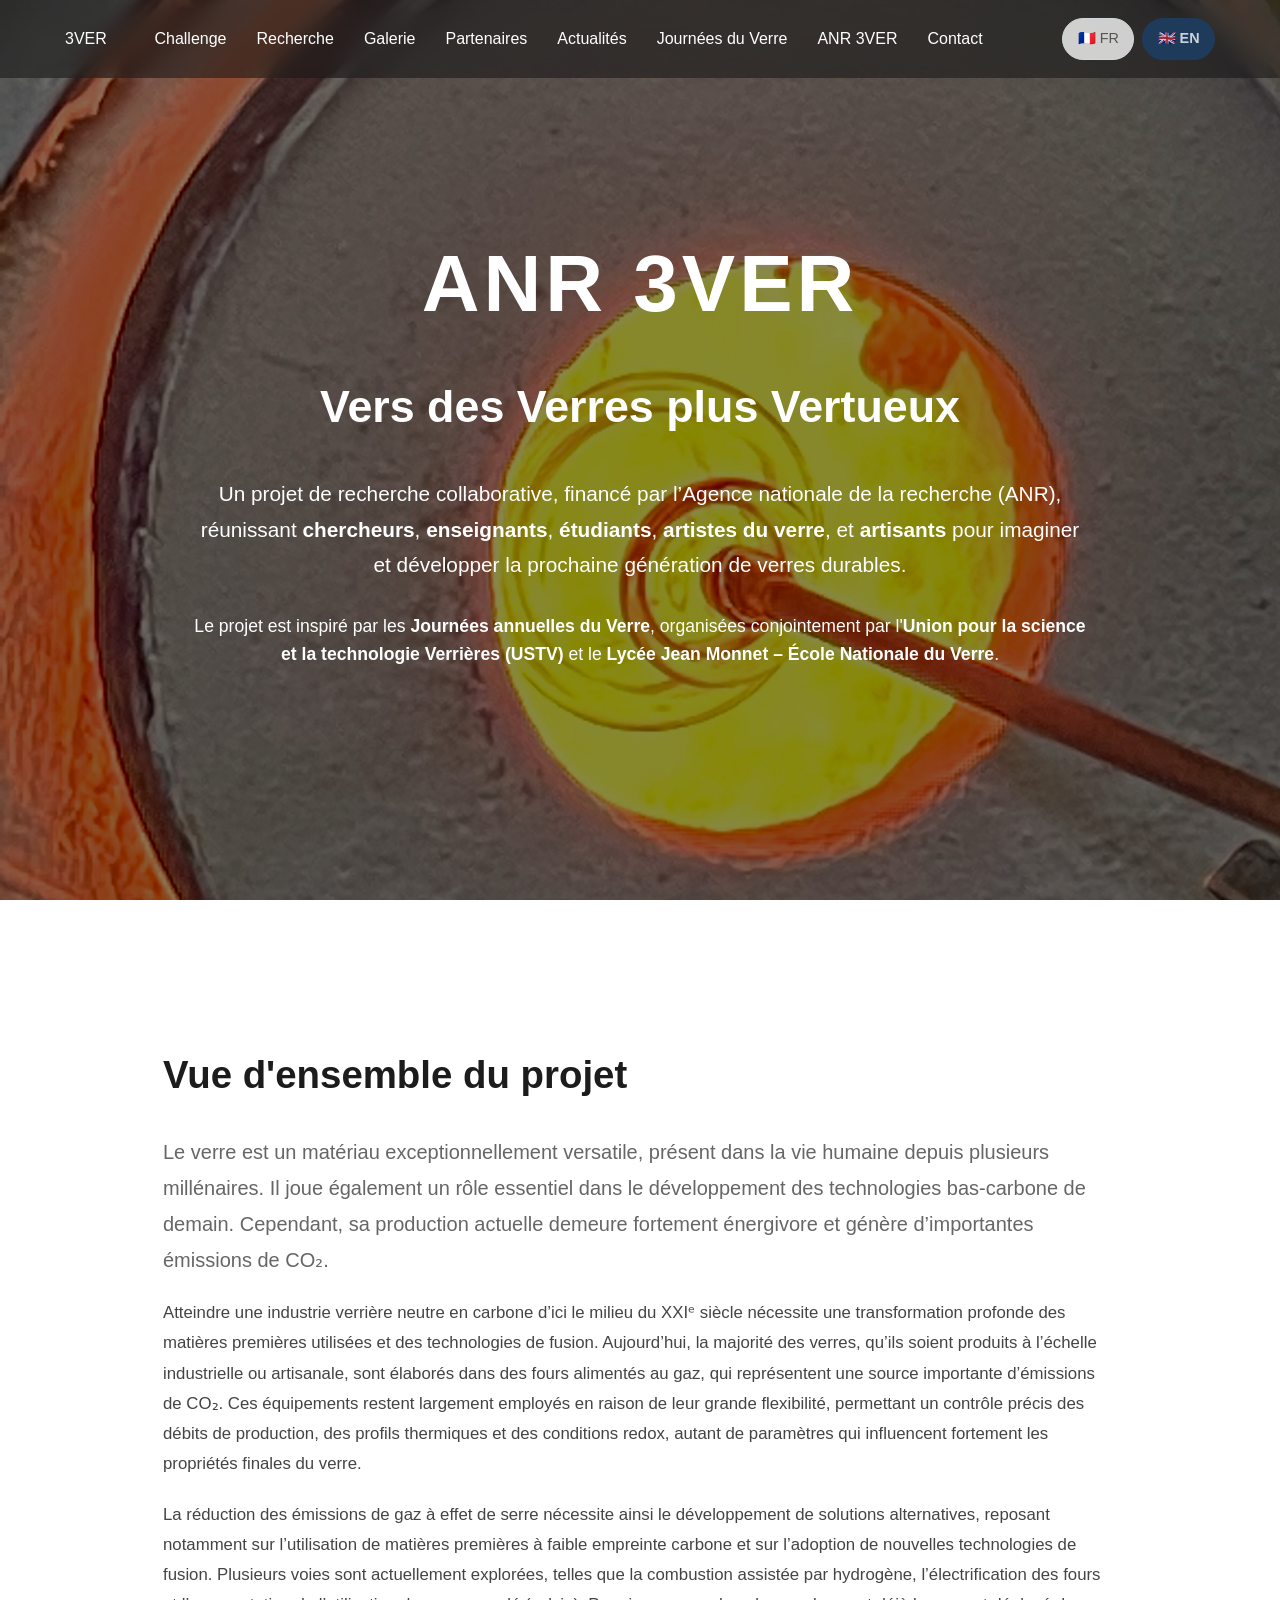
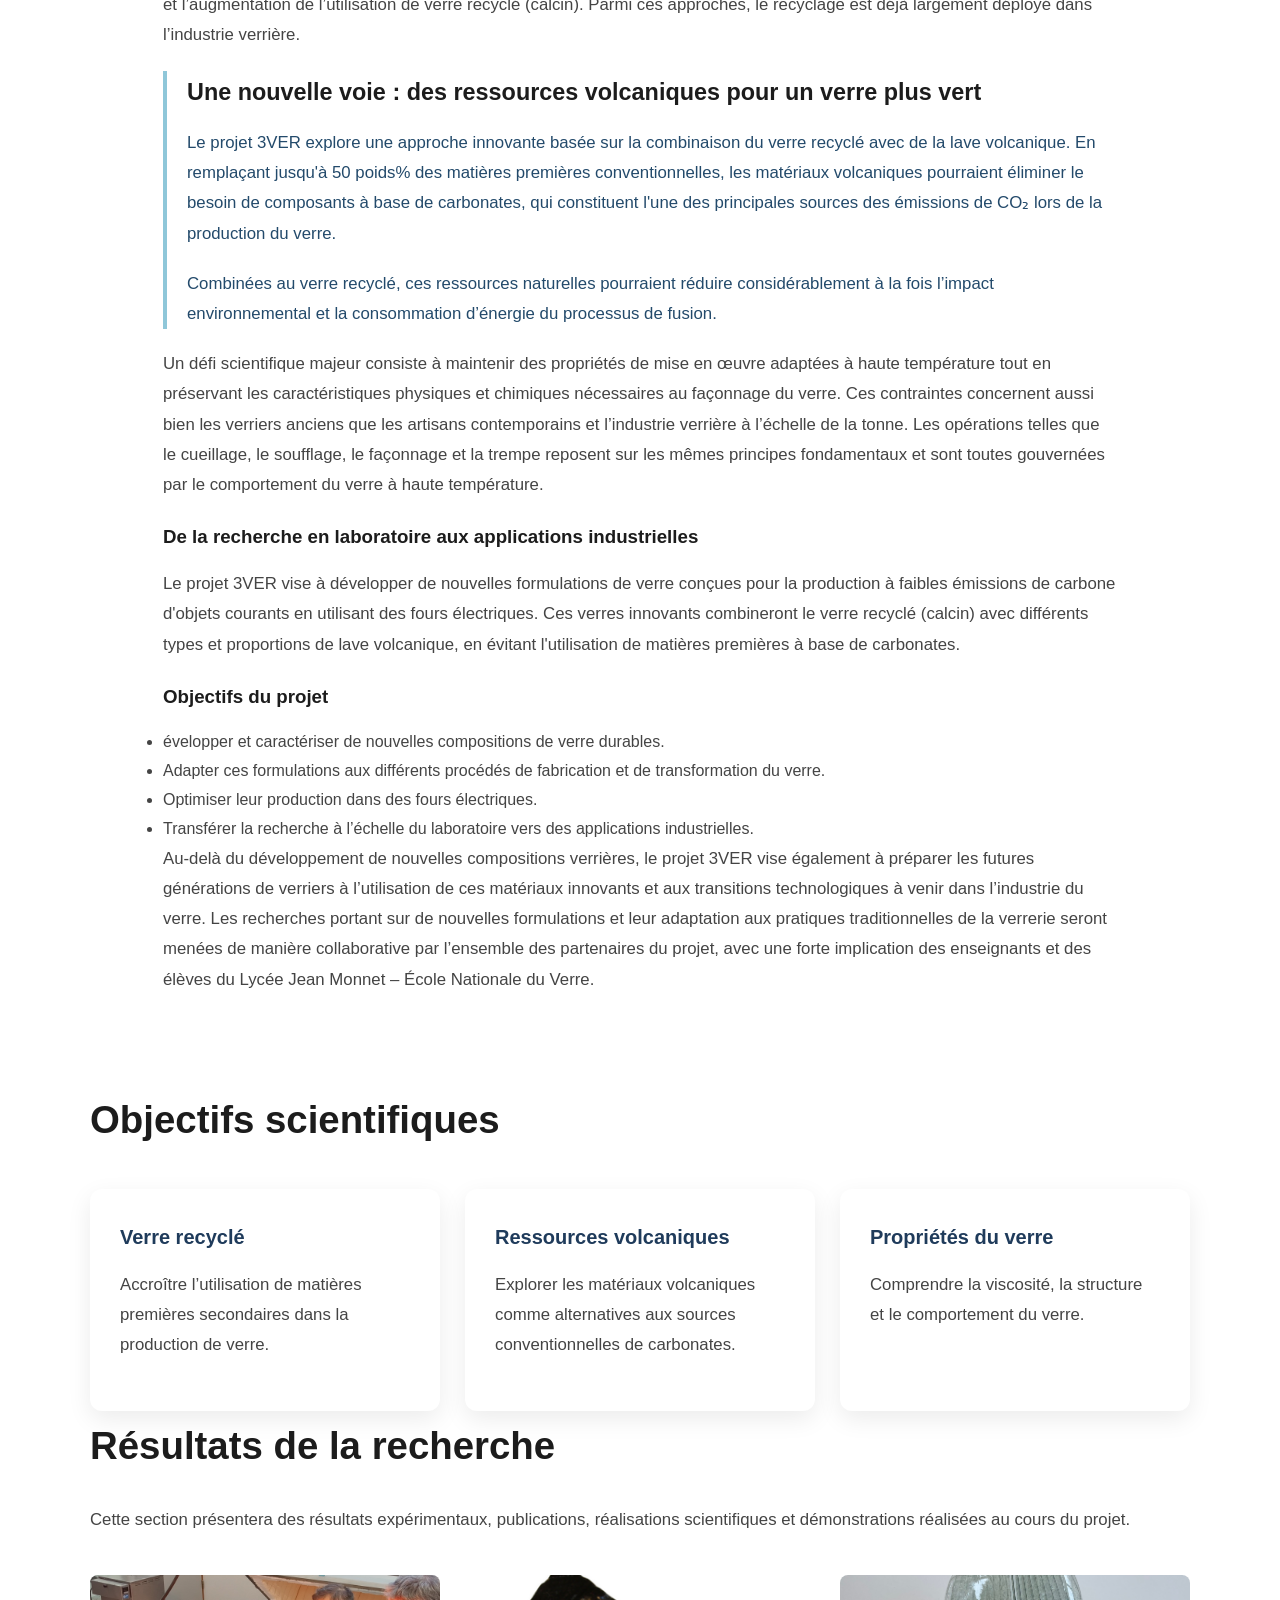
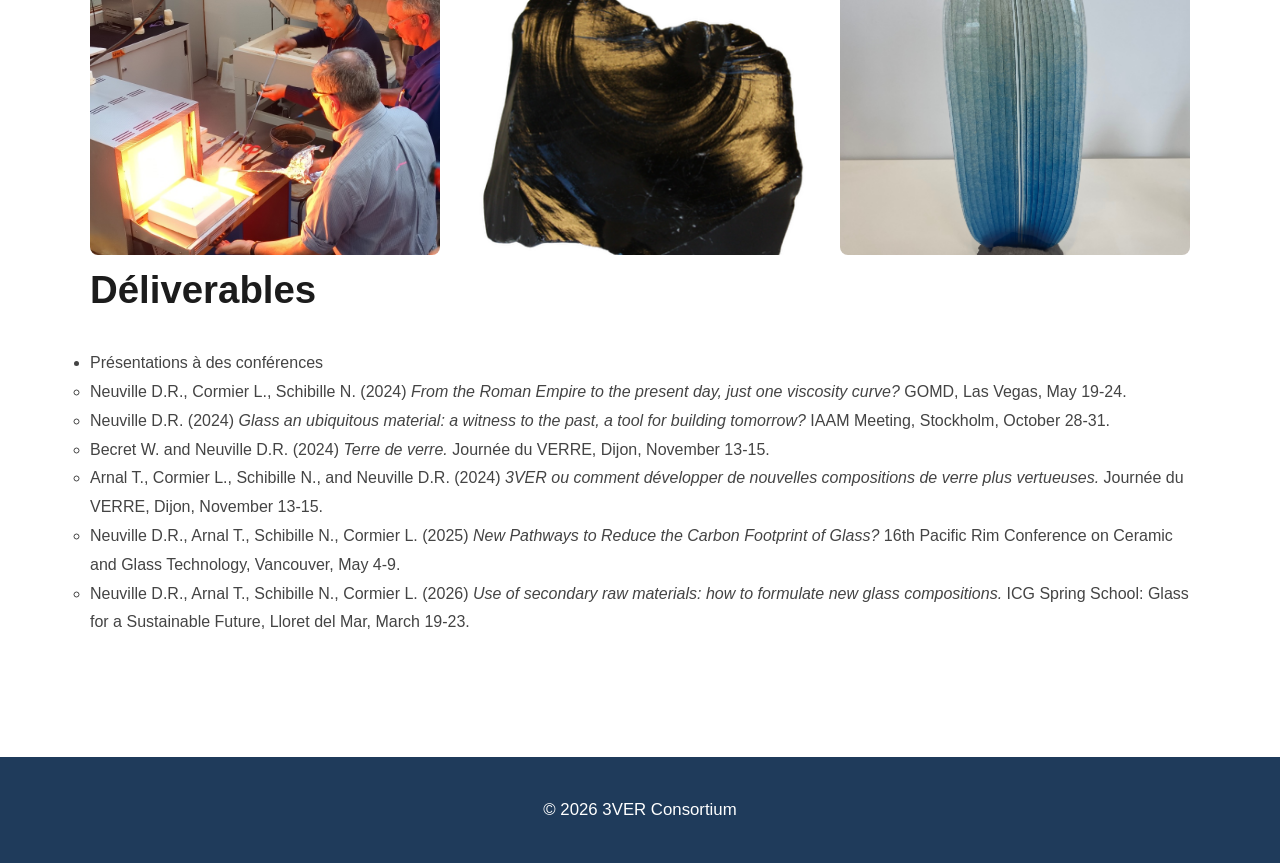
==== commit 34664db9: "Update Glass Days 2023 page and gallery" ====
--- a/anr-3ver-fr.html
+++ b/anr-3ver-fr.html
@@ -257,7 +257,8 @@
 
 </div>
 
-<h2>Publications et déliverables</h2>
+<!-- <h2>Publications et déliverables</h2>
+ --><h2>Déliverables</h2>
 
 <ul>
 
@@ -273,9 +274,9 @@
     </ul>
   </li>
 
-    <li>Articles scientifiques</li>
+<!--     <li>Articles scientifiques</li>
     <li>Ressources éducatives</li>
-    <li>Démonstrations expérimentales</li>
+    <li>Démonstrations expérimentales</li> -->
 </ul>
 
 
--- a/style.css
+++ b/style.css
@@ -1109,4 +1109,60 @@
 .swiper-button-prev::after {
     font-size: 24px;
     font-weight: bold;
-}+}
+
+/* ========================= */
+/* Glass Days 2025 */
+/* ========================= */
+.glass-day-2025-main-image {
+    text-align: center;
+}
+
+.glass-day-2025-main-image .large-image {
+    display: block;
+    margin: 0 auto;
+    max-width: 60%;
+    height: auto;
+}
+
+.glass-day-2025-main-image figcaption {
+    text-align: center;
+    margin-top: 10px;
+    font-style: italic;
+}
+
+.cards-2025 {
+    display: grid;
+    grid-template-columns: repeat(auto-fit, minmax(280px, 1fr));
+    gap: 15px;
+    margin: 25px 0;
+}
+
+.card-2025 {
+    background: #ffffff;
+    border-left: 5px solid #2b7bbb;
+    border-radius: 10px;
+    padding: 5px;
+    box-shadow: 0 4px 12px rgba(0,0,0,0.08);
+    transition: transform 0.25s ease, box-shadow 0.25s ease;
+}
+
+.card-2025:hover {
+    transform: translateY(-3px);
+    box-shadow: 0 8px 18px rgba(0,0,0,0.12);
+}
+
+.card-2025 h3 {
+    margin: 0 0 8px 0;
+    color: #1d3557;
+    font-size: 1.05rem;
+    line-height: 1.25;
+}
+
+.speaker {
+    margin: 0;
+    color: #666;
+    font-size: 0.9rem;
+    font-style: italic;
+}
+
